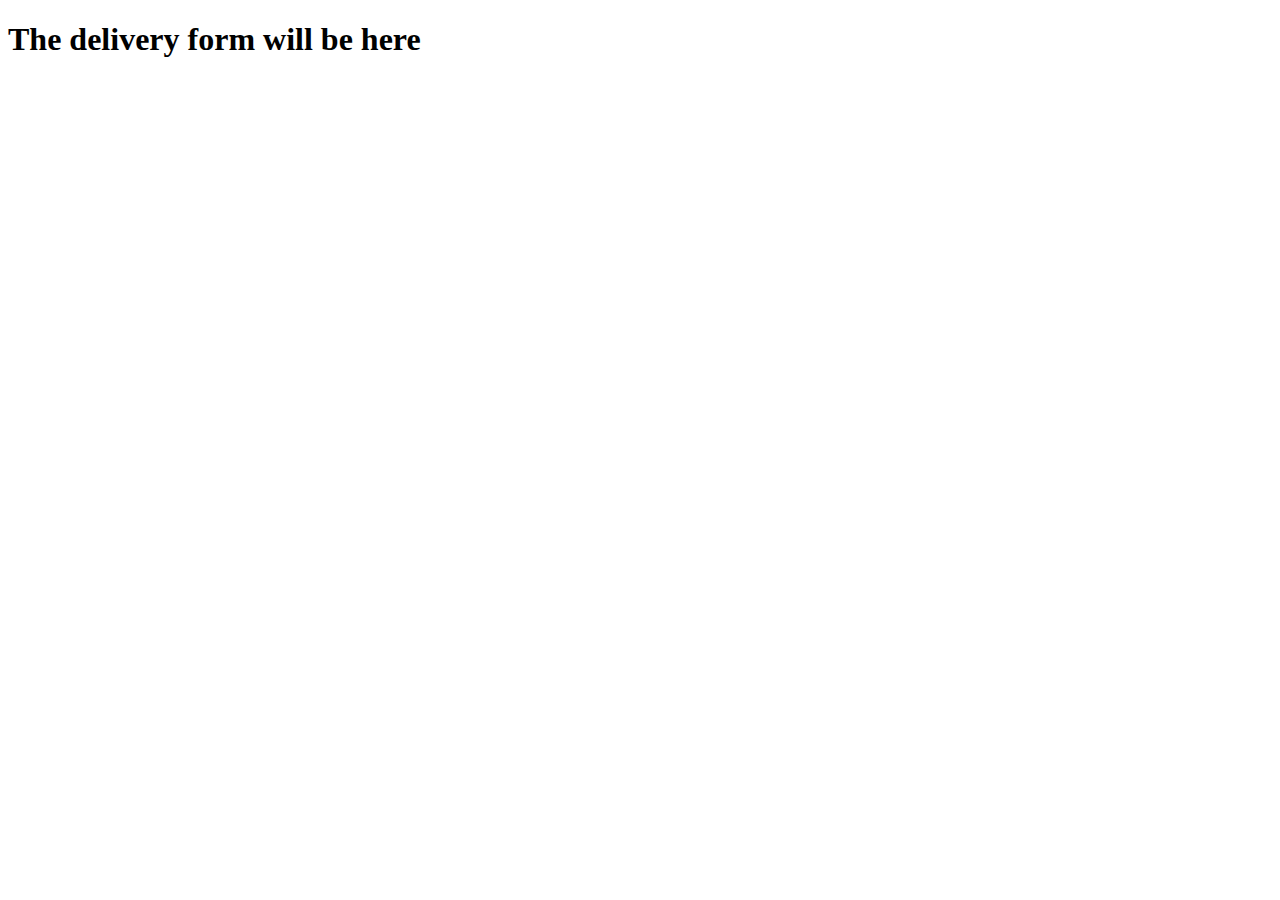
==== order/order.html @ d8858b29 "feat: add content to basket" ====
<!DOCTYPE html>
<html lang="en">

<head>
    <meta charset="UTF-8">
    <meta http-equiv="X-UA-Compatible" content="IE=edge">
    <meta name="viewport" content="width=device-width, initial-scale=1.0">
    <link rel="stylesheet" href="order.css">
    <title>Book shop</title>
</head>

<body>
    <h1>The delivery form will be here</h1>
</body>

</html>
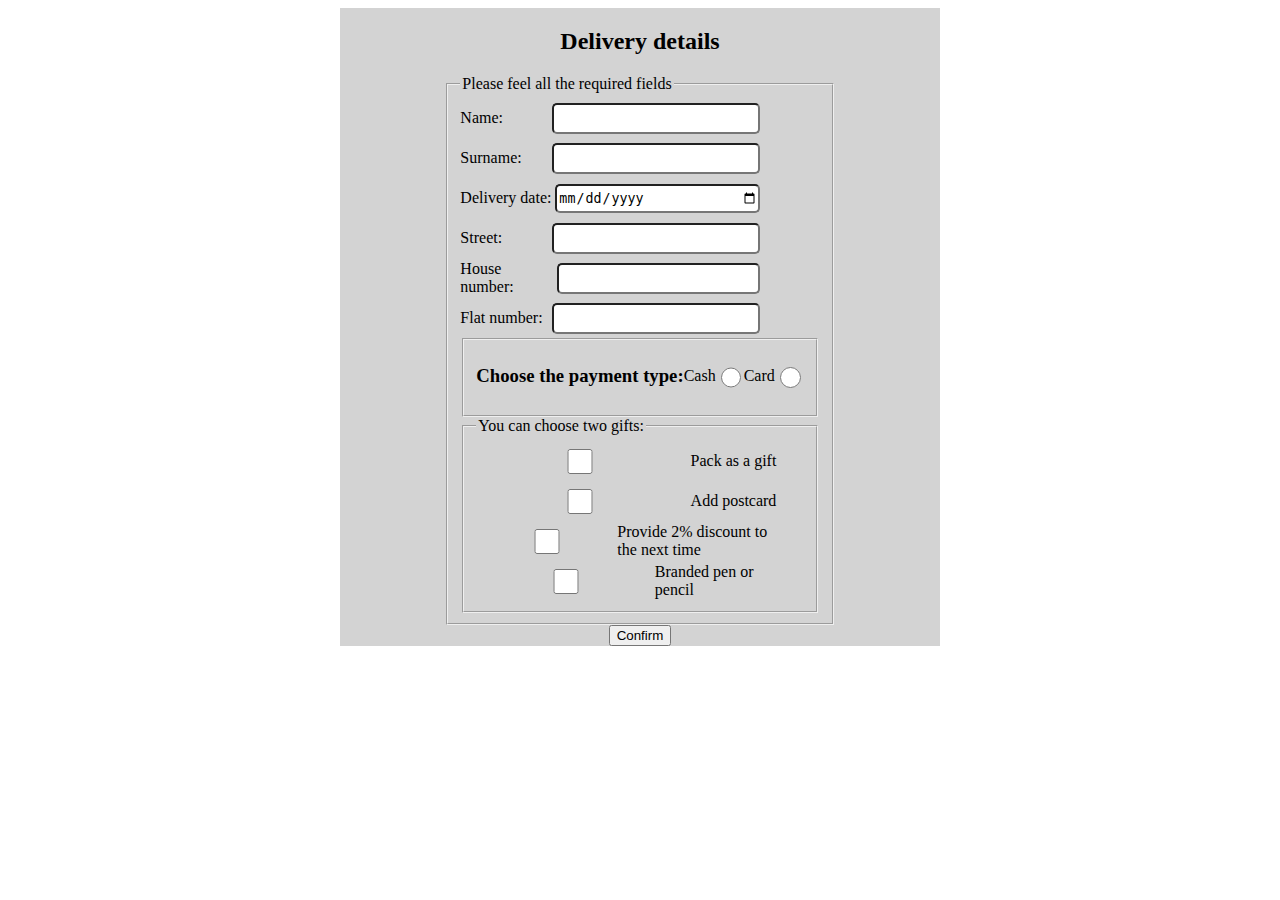
==== commit 284bfa6f: "feat: add form content" ====
--- a/order/order.html
+++ b/order/order.html
@@ -10,7 +10,56 @@
 </head>
 
 <body>
-    <h1>The delivery form will be here</h1>
+    <form class="delivery_form" action="" method="post">
+        <h2>Delivery details</h2>
+        <fieldset user_fieldset>
+            <legend>Please feel all the required fields</legend>
+            <label for="name">Name:
+                <input type="text" name="name" id="name" autocomplete="name" required>
+            </label>
+            <label for="surname">Surname:
+                <input type="text" name="surname" id="surname" autocomplete="surname" required>
+            </label>
+            <label for="date">Delivery date:
+                <input type="date" name="date" id="date" required>
+            </label>
+            <label for="street">Street:
+                <input type="text" name="street" id="street" autocomplete="street" required>
+            </label>
+            <label for="house_no">House number:
+                <input type="text" name="house_no" id="house_no" autocomplete="house_no" required>
+            </label>
+            <label for="flat_no">Flat number:
+                <input type="number" name="flat_no" id="flat_no" autocomplete="flat_no">
+            </label>
+            <fieldset class="payment_fieldset">
+                <h3>Choose the payment type:</h3>
+                <label for="cash">Cash
+                    <input type="radio" name="radio" id="cash">
+                </label>
+                <label for="card">Card
+                    <input type="radio" name="radio" id="card">
+                </label>
+            </fieldset>
+            <fieldset>
+                <legend>You can choose two gifts:</legend>
+                <label for="">
+                    <input type="checkbox">
+                    Pack as a gift</label>
+                <label for="">
+                    <input type="checkbox">
+                    Add postcard</label>
+                <label for="">
+                    <input type="checkbox">
+                    Provide 2% discount to the next time</label>
+                <label for="">
+                    <input type="checkbox">
+                    Branded pen or pencil</label>
+            </fieldset>
+        </fieldset>
+        <button type="submit">Confirm</button>
+
+    </form>
 </body>
 
 </html>--- a/order/order.css
+++ b/order/order.css
@@ -0,0 +1,38 @@
+.delivery_form {
+  display: flex;
+  flex-direction: column;
+  justify-content: center;
+  align-items: center;
+  width: 600px;
+  height: auto;
+  margin: 0 auto;
+  background-color: lightgray;
+}
+
+.delivery_form label {
+  display: flex;
+  justify-content: space-between;
+  align-items: center;
+  width: 300px;
+  height: 40px;
+}
+
+.delivery_form input {
+  width: 200px;
+  height: 25px;
+  border-radius: 5px;
+}
+
+.user_fieldset {
+  display: flex;
+  flex-direction: column;
+}
+
+.payment_fieldset {
+  display: flex;
+}
+
+.payment_fieldset label {
+  width: 60px;
+  height: auto;
+}
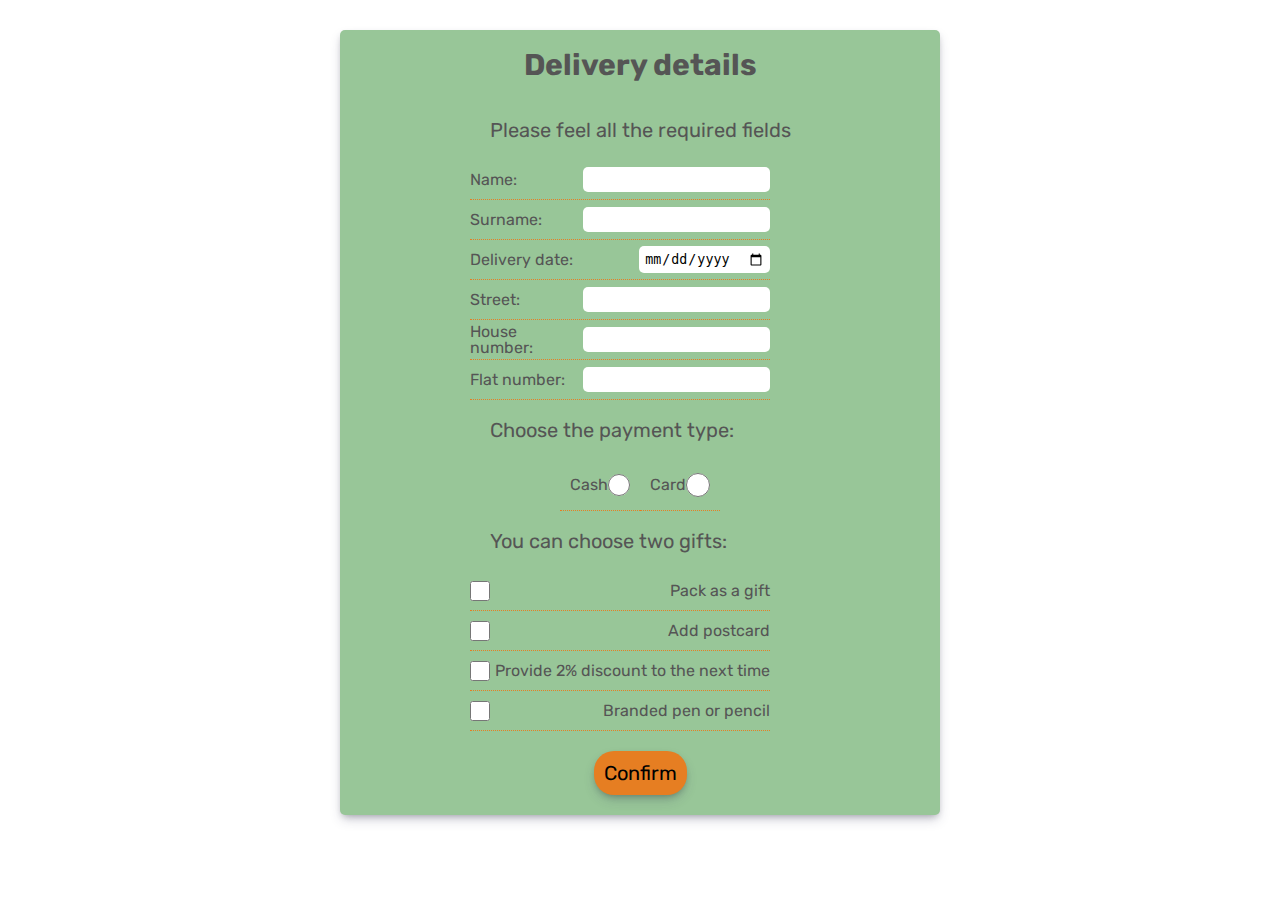
==== commit 1d5834d3: "feat: modify css" ====
--- a/order/order.html
+++ b/order/order.html
@@ -5,6 +5,10 @@
     <meta charset="UTF-8">
     <meta http-equiv="X-UA-Compatible" content="IE=edge">
     <meta name="viewport" content="width=device-width, initial-scale=1.0">
+    <link rel="preconnect" href="https://fonts.googleapis.com" />
+    <link rel="preconnect" href="https://fonts.gstatic.com" crossorigin />
+    <link href="https://fonts.googleapis.com/css2?family=Rubik:wght@400;500;600;700&display=swap" rel="stylesheet" />
+
     <link rel="stylesheet" href="order.css">
     <title>Book shop</title>
 </head>
@@ -12,7 +16,7 @@
 <body>
     <form class="delivery_form" action="" method="post">
         <h2>Delivery details</h2>
-        <fieldset user_fieldset>
+        <fieldset class="person_fieldset" user_fieldset>
             <legend>Please feel all the required fields</legend>
             <label for="name">Name:
                 <input type="text" name="name" id="name" autocomplete="name" required>
@@ -33,7 +37,7 @@
                 <input type="number" name="flat_no" id="flat_no" autocomplete="flat_no">
             </label>
             <fieldset class="payment_fieldset">
-                <h3>Choose the payment type:</h3>
+                <legend>Choose the payment type:</legend>
                 <label for="cash">Cash
                     <input type="radio" name="radio" id="cash">
                 </label>
@@ -41,7 +45,7 @@
                     <input type="radio" name="radio" id="card">
                 </label>
             </fieldset>
-            <fieldset>
+            <fieldset class="gifts_fieldset">
                 <legend>You can choose two gifts:</legend>
                 <label for="">
                     <input type="checkbox">
@@ -57,7 +61,7 @@
                     Branded pen or pencil</label>
             </fieldset>
         </fieldset>
-        <button type="submit">Confirm</button>
+        <button class="order_confirm_btn btn" type="submit">Confirm</button>
 
     </form>
 </body>
--- a/order/order.css
+++ b/order/order.css
@@ -1,26 +1,98 @@
+* {
+  padding: 0;
+  margin: 0;
+  box-sizing: border-box;
+}
+
+html {
+  font-size: 62.5%;
+  overflow-x: hidden;
+  scroll-behavior: smooth;
+}
+
+body {
+  font-family: "Rubik", sans-serif;
+  line-height: 1;
+  font-weight: 400;
+  color: #555;
+  overflow-x: hidden;
+}
+
+*:focus {
+  outline: none;
+  /* outline: 4px dotted #e67e22;
+    outline-offset: 8px; */
+  box-shadow: 0 0 0 0.8rem rgba(230, 125, 34, 0.5);
+}
+
+.btn {
+  font-size: 2rem;
+  border: none;
+  cursor: pointer;
+  padding: 1rem;
+  border-radius: 2rem;
+  font-family: Rubik;
+  box-shadow: rgba(50, 50, 93, 0.251) 0px 6px 12px -2px,
+    rgba(0, 0, 0, 0.3) 0px 3px 7px -3px;
+}
+
+.order_confirm_btn {
+  background-color: #e67e22;
+  margin: 2rem;
+}
+
 .delivery_form {
   display: flex;
   flex-direction: column;
   justify-content: center;
   align-items: center;
-  width: 600px;
+  width: 60rem;
   height: auto;
-  margin: 0 auto;
-  background-color: lightgray;
+  margin: 3rem auto;
+  background-color: #98c698;
+  border-radius: 5px;
+  font-size: 1.6rem;
+  box-shadow: rgba(50, 50, 93, 0.251) 0px 6px 12px -2px,
+    rgba(0, 0, 0, 0.3) 0px 3px 7px -3px;
+}
+
+.delivery_form h2 {
+  font-size: 3rem;
+  padding: 2rem;
+}
+
+.delivery_form {
+  display: flex;
+  flex-direction: column;
+  border: none;
+}
+
+.delivery_form fieldset {
+  border: none;
+}
+
+.delivery_form legend {
+  font-size: 2rem;
+  padding: 2rem;
 }
 
 .delivery_form label {
   display: flex;
   justify-content: space-between;
   align-items: center;
-  width: 300px;
-  height: 40px;
+  width: 30rem;
+  height: 4rem;
+  font-size: 1.6rem;
+  border-bottom: 1px dotted #e67e22;
 }
 
 .delivery_form input {
-  width: 200px;
-  height: 25px;
+  max-width: 25rem;
+  max-height: 25rem;
   border-radius: 5px;
+  padding: 0.5rem;
+  border: none;
+  cursor: pointer;
 }
 
 .user_fieldset {
@@ -30,9 +102,29 @@
 
 .payment_fieldset {
   display: flex;
+  flex-direction: row;
+  align-items: center;
+  justify-content: center;
 }
 
 .payment_fieldset label {
-  width: 60px;
+  display: flex;
+  flex-direction: row;
+  width: 8rem;
   height: auto;
+  padding: 1rem;
 }
+
+.payment_fieldset input {
+  width: 3rem;
+  height: 3rem;
+  padding: 1rem;
+}
+
+.gifts_fieldset input {
+  display: flex;
+  flex-direction: row;
+  width: 2rem;
+  height: 2rem;
+  border: none;
+}
